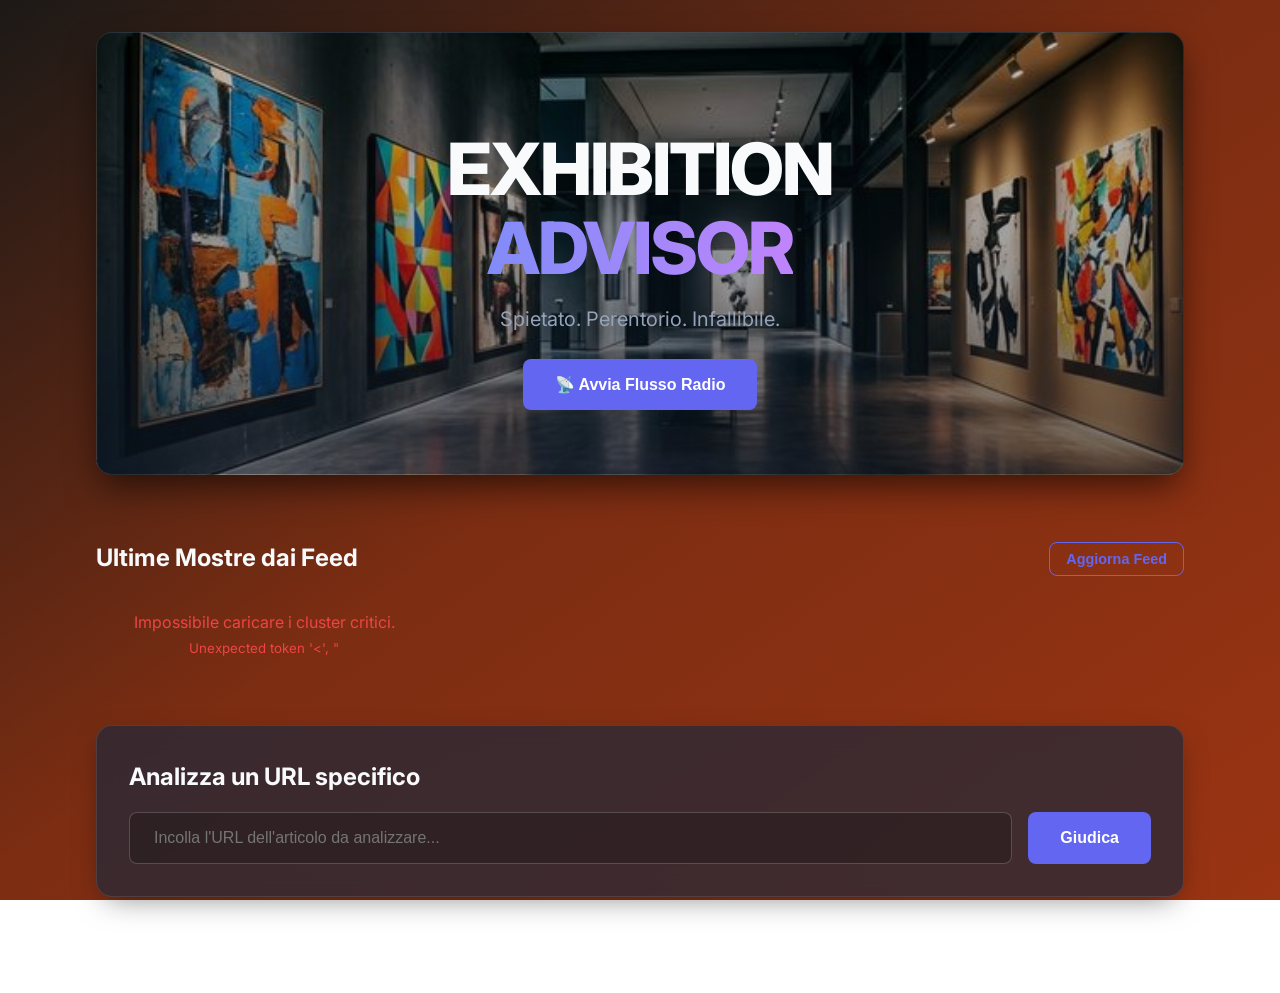
==== static/index.html @ 764f9194 "Fix: remove reference to missing debug-monitor that broke audio playback" ====
<!DOCTYPE html>
<html lang="it">
<head>
    <meta charset="UTF-8">
    <meta name="viewport" content="width=device-width, initial-scale=1.0">
    <title>Exhibition Advisor</title>
    <link href="https://fonts.googleapis.com/css2?family=Inter:wght@300;400;600;800&display=swap" rel="stylesheet">
    <link rel="stylesheet" href="/static/style.css">
</head>
<body>
    <div id="bg-layer" aria-hidden="true"></div>
    <div class="container">
        <header class="hero">
            <h1>EXHIBITION<br><span class="highlight">ADVISOR</span></h1>
            <p>Spietato. Perentorio. Infallibile.</p>
            <button id="autoplay-btn" onclick="toggleAutoplay()" class="btn-primary" style="margin-top: 1.5rem;">📡 Avvia Flusso Radio</button>
        </header>

        <section id="autoplay-display" class="glass-panel hidden" style="text-align: center; margin-bottom: 4rem; padding: 3rem; border: 2px solid var(--accent);">
            <div style="font-size: 0.9rem; color: var(--accent); text-transform: uppercase; letter-spacing: 2px; margin-bottom: 1rem;">📻 In Onda 📻</div>
            <h2 id="autoplay-title" style="font-size: 2rem; margin-bottom: 1.5rem;">Cercando una mostra da stroncare...</h2>
            <p id="autoplay-judgment" class="highlight" style="font-size: 1.5rem; font-weight: bold;"></p>
        </section>

        <section class="latest-exhibitions">
            <div class="section-header">
                <h2>Ultime Mostre dai Feed</h2>
                <button onclick="loadExhibitions()" id="refresh-btn" class="btn-secondary">Aggiorna Feed</button>
            </div>
            <div id="feed-loading" class="hidden loading">Scraping dei feed d'arte...</div>
            <div id="exhibitions-list" class="grid-container" style="margin-bottom: 4rem;">
                <!-- Le mostre verranno caricate qui dinamicamente -->
            </div>
        </section>

        <section class="url-analyzer glass-panel">
            <h2>Analizza un URL specifico</h2>
            <div class="input-group">
                <input type="text" id="article-url" placeholder="Incolla l'URL dell'articolo da analizzare...">
                <button id="analyze-btn" onclick="analyzeUrl()">Giudica</button>
            </div>
            <div id="url-loading" class="hidden loading">Sto valutando la mostra... (preparati al peggio)</div>
            <div id="url-result" class="hidden"></div>
        </section>
    </div>

    <script>
        let exhibitionsData = []; 
        let autoplayTimeout = null;
        let isAutoplaying = false;

        // Prefissi informativi tipo Giornale Radio (Aggiornati per verifica cache)
        const TITLE_PREFIXES = [
            "In primo piano, analisi per l'esposizione: ",
            "Si segnala la mostra in esame: ",
            "Aggiornamento critico dai feed d'arte: ",
            "Riflettori accesi sull'evento: ",
            "Focus speculativo per: ",
            "Notizie sulla mostra in oggetto: "
        ];

        /** Triadi di colori scuri — cambiano a ogni nuovo giudizio */
        const JUDGMENT_PALETTES = [
            ['#0f172a', '#1e1b4b', '#4c1d95'],
            ['#0c1929', '#134e4a', '#0e7490'],
            ['#1a1033', '#5b21b6', '#831843'],
            ['#0f172a', '#14532d', '#166534'],
            ['#1c1917', '#7c2d12', '#9a3412'],
            ['#0f172a', '#1e3a8a', '#075985'],
            ['#18181b', '#713f12', '#854d0e'],
            ['#0f172a', '#4c0519', '#881337'],
            ['#042f2e', '#115e59', '#155e75'],
            ['#1e1b4b', '#6d28d9', '#be185d'],
        ];

        function setJudgmentBackground() {
            const i = Math.floor(Math.random() * JUDGMENT_PALETTES.length);
            const [a, b, c] = JUDGMENT_PALETTES[i];
            const el = document.getElementById('bg-layer');
            if (el) el.style.background = `linear-gradient(145deg, ${a} 0%, ${b} 48%, ${c} 100%)`;
        }

        // --- MOTORE DI SINTESI VOCALE LOCALE (GRATIS & BILANCIATA) ---
        // Assicura che le voci siano caricate (Fix per Firefox)
        let voices = [];
        function loadVoices() {
            voices = window.speechSynthesis.getVoices();
        }
        window.speechSynthesis.onvoiceschanged = loadVoices;
        loadVoices();

        function speakText(text, type, onEnd) {
            if (!isAutoplaying && type !== 'manual') return;

            const utterance = new SpeechSynthesisUtterance(text);
            utterance.lang = 'it-IT';
            utterance.volume = 1.0; 
            
            const voices = window.speechSynthesis.getVoices();
            
            if (type === 'title' || (type === 'manual' && text.length < 100)) {
                utterance.voice = voices.find(v => v.lang === 'it-IT' && (v.name.includes('Luca') || v.name.includes('Lucia'))) || null;
                utterance.pitch = 0.75; 
                utterance.rate = 0.85;  
            } else {
                utterance.voice = voices.find(v => v.lang === 'it-IT' && (v.name.includes('Alice') || v.name.includes('Elsa'))) || null;
                utterance.pitch = 0.8; 
                utterance.rate = 0.88;  
            }
            
            utterance.onend = () => { 
                if (onEnd && (isAutoplaying || type === 'manual')) onEnd(); 
            };
            
            utterance.onerror = (e) => {
                console.error("Errore Sintesi:", e);
                if (onEnd && (isAutoplaying || type === 'manual')) onEnd();
            };

            window.speechSynthesis.speak(utterance);
        }

        let sequenceTimeout = null;

        function playSequence(titleText, synthesisText, city, sourceCount, isManual = false) {
            if (!isAutoplaying && !isManual) return;
            
            setJudgmentBackground();
            const prefix = TITLE_PREFIXES[Math.floor(Math.random() * TITLE_PREFIXES.length)];
            
            // Costruzione titolo con città
            let cleanTitle = titleText.replace(/l'informazione.*singola fonte.*feed/gi, "");
            let articulatedTitle = prefix + cleanTitle.trim() + ". ";
            
            if (city && city !== 'None' && city !== 'undefined' && city !== '') {
                articulatedTitle += "Un evento attualmente in corso a " + city + ". ";
            }
            
            if (sourceCount > 1) {
                articulatedTitle += "La notizia è stata segnalata da ben " + sourceCount + " fonti diverse.";
            }

            // Piccolo ritardo per stabilità
            setTimeout(() => {
                speakText(articulatedTitle, isManual ? 'manual' : 'title', () => {
                    sequenceTimeout = setTimeout(() => {
                        speakText(synthesisText, isManual ? 'manual' : 'analysis', () => {
                            sequenceTimeout = null;
                        });
                    }, 1200);
                });
            }, 100);
        }

        function createClusterCard(cluster) {
            const card = document.createElement('div');
            card.className = 'exhibition-card glass-panel';
            const synthesis = cluster.synthesis || { text: "Analisi in corso...", tone: "sconosciuto" };
            
            let sourceBadges = (cluster.articles || []).map(art => {
                let badgeClass = 'badge-sbirciata';
                if (art.judgment.category === 'schifezza') badgeClass = 'badge-schifezza';
                if (art.judgment.category === 'capolavoro') badgeClass = 'badge-capolavoro';
                return `<span class="source-tag ${badgeClass}">${art.source}</span>`;
            }).join(' ');

            card.innerHTML = `
                <div class="card-header">
                    <div class="sources-list">${sourceBadges}</div>
                    <span class="cluster-count">${cluster.sources_count} fonti incrociate</span>
                </div>
                <h3>${cluster.main_title}</h3>
                <div class="intellectual-critique">
                    <p class="synthesis-text">"${synthesis.text}"</p>
                    <div class="tone-label">Frequenza: ${synthesis.tone}</div>
                </div>
                <div class="original-articles">
                    <ul style="list-style: none; padding: 0;">
                        ${(cluster.articles || []).map(art => `
                            <li style="font-size: 0.85rem; margin-bottom: 0.3rem;">
                                → <a href="${art.link}" target="_blank" style="color: var(--accent);">${art.source}: ${art.summary.substring(0, 40)}...</a>
                            </li>
                        `).join('')}
                    </ul>
                </div>
                <div class="card-actions" style="margin-top: 1.5rem;">
                    <button class="play-btn dialettico" 
                            data-main-title="${cluster.main_title.replace(/"/g, '&quot;')}" 
                            data-city="${cluster.city || ''}"
                            data-sources="${cluster.sources_count}"
                            data-synthesis-text="${encodeURIComponent(synthesis.text)}">
                        <svg viewBox="0 0 24 24" fill="currentColor"><path d="M8 5v14l11-7z"/></svg> 
                        Ascolta Bollettino Critico
                    </button>
                </div>
            `;

            const playBtn = card.querySelector('.play-btn');
            playBtn.addEventListener('click', () => {
                const titleText = playBtn.getAttribute('data-main-title');
                const city = playBtn.getAttribute('data-city');
                const sources = playBtn.getAttribute('data-sources');
                const synthesisText = decodeURIComponent(playBtn.getAttribute('data-synthesis-text'));
                playSequence(titleText, synthesisText, city, sources, true);
            });

            return card;
        }

        async function loadExhibitions() {
            const container = document.getElementById('exhibitions-list');
            const loading = document.getElementById('feed-loading');
            const btn = document.getElementById('refresh-btn');
            
            container.innerHTML = '';
            loading.classList.remove('hidden');
            btn.disabled = true;

            try {
                const res = await fetch('/api/exhibitions');
                const data = await res.json();
                
                exhibitionsData = (data.clusters || []).map(c => {
                    const art = (c.articles && c.articles.length > 0) ? c.articles[0] : {};
                    const synth = c.synthesis || { text: "", tone: "indefinito" };
                    return {
                        ...art,
                        title: c.main_title || art.title || "Mostra senza titolo",
                        city: c.city,
                        sources_count: c.sources_count,
                        synthesis_text: synth.text
                    };
                });
                
                // Resetta la playlist per riflettere i nuovi dati
                playlistIndices = [];
                
                data.clusters.forEach(cluster => {
                    try {
                        container.appendChild(createClusterCard(cluster));
                    } catch (e) { console.error(e); }
                });
                setJudgmentBackground();
            } catch(e) {
                console.error(e);
                container.innerHTML = `<p class="error">Impossibile caricare i cluster critici. <br><small>${e.message}</small></p>`;
            } finally {
                loading.classList.add('hidden');
                btn.disabled = false;
            }
        }

        let playlistIndices = [];

        function toggleAutoplay() {
            const btn = document.getElementById('autoplay-btn');
            if (isAutoplaying) {
                isAutoplaying = false;
                if(autoplayTimeout) clearTimeout(autoplayTimeout);
                if(sequenceTimeout) {
                    clearTimeout(sequenceTimeout);
                    sequenceTimeout = null;
                }
                window.speechSynthesis.cancel();
                btn.innerHTML = "📡 Avvia Flusso Radio";
                btn.classList.remove('active');
                document.getElementById('autoplay-display').classList.add('hidden');
            } else {
                if(exhibitionsData.length === 0) return alert("Attendi il caricamento delle mostre!");
                isAutoplaying = true;
                btn.innerHTML = "⏹ Ferma Flusso";
                btn.classList.add('active');
                document.getElementById('autoplay-display').classList.remove('hidden');
                
                // Inizializza playlist se vuota
                if (playlistIndices.length === 0) {
                    fillPlaylist();
                }
                playNextExhibition();
            }
        }

        function fillPlaylist() {
            playlistIndices = exhibitionsData.map((_, i) => i);
            // Fisher-Yates Shuffle
            for (let i = playlistIndices.length - 1; i > 0; i--) {
                const j = Math.floor(Math.random() * (i + 1));
                [playlistIndices[i], playlistIndices[j]] = [playlistIndices[j], playlistIndices[i]];
            }
        }

        function playNextExhibition() {
            if (!isAutoplaying || exhibitionsData.length === 0) return;
            
            if (playlistIndices.length === 0) {
                fillPlaylist();
            }
            
            const idx = playlistIndices.pop();
            const exh = exhibitionsData[idx];
            
            document.getElementById('autoplay-title').innerText = exh.title;
            document.getElementById('autoplay-judgment').innerText = "...preparazione analisi...";
            
            playSequence(exh.title, exh.synthesis_text, exh.city, exh.sources_count);
            
            const estimatedDuration = (exh.title.length + exh.synthesis_text.length) * 80 + 3000;
            autoplayTimeout = setTimeout(playNextExhibition, estimatedDuration);
        }

        async function analyzeUrl() {
            const urlInput = document.getElementById('article-url').value;
            if (!urlInput) return;
            const loading = document.getElementById('url-loading');
            const resultDiv = document.getElementById('url-result');
            loading.classList.remove('hidden');
            resultDiv.innerHTML = '';

            try {
                const res = await fetch('/api/analyze_url', {
                    method: 'POST',
                    headers: {'Content-Type': 'application/json'},
                    body: JSON.stringify({url: urlInput})
                });
                const data = await res.json();
                if(data.error) {
                    resultDiv.innerHTML = `<p class="error">${data.error}</p>`;
                } else {
                    const mock = {
                        main_title: data.article.title,
                        city: data.article.city,
                        synthesis: data.article.synthesis,
                        articles: [data.article],
                        sources_count: 1
                    };
                    resultDiv.appendChild(createClusterCard(mock));
                }
            } catch (err) {
                resultDiv.innerHTML = `<p class="error">Errore di rete.</p>`;
            } finally {
                loading.classList.add('hidden');
                resultDiv.classList.remove('hidden');
            }
        }

        // Init
        setJudgmentBackground();
        loadExhibitions();
        document.addEventListener('click', () => { window.speechSynthesis.getVoices(); }, { once: true });
    </script>
</body>
</html>
---- static/style.css ----
:root {
    --bg-color: #0f172a;
    --card-bg: rgba(30, 41, 59, 0.7);
    --text-main: #f8fafc;
    --text-muted: #94a3b8;
    --accent: #6366f1;
    --accent-hover: #4f46e5;
    
    --color-schifezza: #ef4444; 
    --color-capolavoro: #10b981;
    --color-sbirciata: #eab308;
    
    --container-width: 1000px;
}

* {
    box-sizing: border-box;
    margin: 0;
    padding: 0;
}

html {
    min-height: 100%;
}

/* Gradiente dinamico: aggiornato da JS su #bg-layer (i browser spesso non animano bene i gradienti sulle sole custom properties) */
#bg-layer {
    position: fixed;
    inset: 0;
    z-index: -1;
    pointer-events: none;
    background: linear-gradient(145deg, #0f172a 0%, #1e1b4b 48%, #312e81 100%);
}

body {
    font-family: 'Inter', sans-serif;
    color: var(--text-main);
    line-height: 1.6;
    min-height: 100vh;
    background: transparent;
    position: relative;
}

.container {
    max-width: var(--container-width);
    margin: 0 auto;
    padding: 2rem;
    transition: max-width 0.3s ease;
}

.hero {
    text-align: center;
    margin-bottom: 4rem;
    padding: 6rem 2rem 4rem 2rem;
    /* Overlay più leggero così il gradiente di pagina resta visibile anche sopra */
    background: linear-gradient(180deg, rgba(0, 0, 0, 0.2) 0%, rgba(15, 23, 42, 0.55) 100%), url('/static/gallery_bg.png');
    background-size: cover;
    background-position: center;
    border-radius: 16px;
    border: 1px solid rgba(255, 255, 255, 0.1);
    box-shadow: 0 15px 35px -5px rgba(0,0,0,0.6);
}

.hero h1 {
    font-weight: 800;
    font-size: clamp(2.5rem, 8vw, 4.5rem);
    line-height: 1.1;
    letter-spacing: -2px;
}

.highlight {
    color: var(--accent);
    background: linear-gradient(to right, #818cf8, #c084fc);
    -webkit-background-clip: text;
    background-clip: text;
    -webkit-text-fill-color: transparent;
}

.hero p {
    font-size: 1.25rem;
    color: var(--text-muted);
    margin-top: 1rem;
}

.glass-panel {
    background: var(--card-bg);
    backdrop-filter: blur(12px);
    -webkit-backdrop-filter: blur(12px);
    border: 1px solid rgba(255, 255, 255, 0.1);
    border-radius: 16px;
    padding: 2rem;
    box-shadow: 0 10px 30px -10px rgba(0,0,0,0.5);
}

.url-analyzer {
    margin-bottom: 4rem;
}

.input-group {
    display: flex;
    gap: 1rem;
    margin-top: 1rem;
}

input[type="text"] {
    flex: 1;
    padding: 1rem 1.5rem;
    border-radius: 8px;
    border: 1px solid rgba(255, 255, 255, 0.2);
    background: rgba(0,0,0,0.2);
    color: white;
    font-size: 1rem;
    transition: all 0.3s ease;
}

input[type="text"]:focus {
    outline: none;
    border-color: var(--accent);
    background: rgba(0,0,0,0.4);
}

button {
    padding: 1rem 2rem;
    border: none;
    border-radius: 8px;
    background: var(--accent);
    color: white;
    font-weight: 600;
    font-size: 1rem;
    cursor: pointer;
    transition: all 0.2s ease;
}

button:hover:not(:disabled) {
    background: var(--accent-hover);
    transform: translateY(-2px);
}

button:disabled {
    opacity: 0.5;
    cursor: not-allowed;
}

.btn-secondary {
    background: transparent;
    border: 1px solid var(--accent);
    color: var(--accent);
    padding: 0.5rem 1rem;
    font-size: 0.9rem;
}

.btn-secondary:hover:not(:disabled) {
    background: rgba(99, 102, 241, 0.1);
}

.section-header {
    display: flex;
    justify-content: space-between;
    align-items: center;
    margin-bottom: 2rem;
}

.grid-container {
    display: grid;
    grid-template-columns: repeat(auto-fill, minmax(320px, 1fr));
    gap: 2.5rem;
}

.exhibition-card {
    display: flex;
    flex-direction: column;
    padding: 1.5rem;
    transition: transform 0.3s ease;
}

.exhibition-card:hover {
    transform: translateY(-5px);
}

.card-header {
    display: flex;
    justify-content: space-between;
    margin-bottom: 1rem;
    font-size: 0.85rem;
    text-transform: uppercase;
    font-weight: 600;
}

.source {
    color: var(--accent);
}

.badge {
    padding: 0.25rem 0.75rem;
    border-radius: 999px;
}

.badge-schifezza { background: rgba(239, 68, 68, 0.2); color: #fca5a5; border: 1px solid rgba(239,68,68,0.5); }
.badge-capolavoro { background: rgba(16, 185, 129, 0.2); color: #6ee7b7; border: 1px solid rgba(16,185,129,0.5); }
.badge-sbirciata { background: rgba(234, 179, 8, 0.2); color: #fde047; border: 1px solid rgba(234,179,8,0.5); }

.source-tag {
    padding: 0.15rem 0.5rem;
    border-radius: 4px;
    font-size: 0.7rem;
    margin-right: 0.3rem;
}

.sources-list {
    display: flex;
    flex-wrap: wrap;
    gap: 0.4rem;
}

.cluster-count {
    font-size: 0.75rem;
    color: var(--text-muted);
    font-style: italic;
}

.intellectual-critique {
    background: rgba(255, 255, 255, 0.05);
    border-left: 3px solid var(--accent);
    padding: 1rem;
    margin: 1rem 0;
    border-radius: 0 8px 8px 0;
}

.synthesis-text {
    font-style: italic;
    font-size: 1.05rem;
    color: var(--text-main);
    line-height: 1.4;
}

.tone-label {
    font-size: 0.7rem;
    text-transform: uppercase;
    color: var(--accent);
    margin-top: 0.5rem;
    letter-spacing: 1px;
}

.play-btn.dialettico {
    background: linear-gradient(135deg, #4f46e5 0%, #7c3aed 100%);
    box-shadow: 0 4px 15px rgba(124, 58, 237, 0.3);
}

.play-btn.dialettico:hover {
    transform: scale(1.02);
    box-shadow: 0 6px 20px rgba(124, 58, 237, 0.5);
}

.exhibition-card h3 {
    font-size: 1.25rem;
    margin-bottom: 1rem;
}

.exhibition-card h3 a {
    color: white;
    text-decoration: none;
}

.exhibition-card h3 a:hover {
    text-decoration: underline;
}

.summary {
    color: var(--text-muted);
    font-size: 0.95rem;
    flex-grow: 1;
    margin-bottom: 1.5rem;
}

.play-btn {
    width: 100%;
    display: flex;
    align-items: center;
    justify-content: center;
    gap: 0.5rem;
}

.play-btn svg {
    width: 20px;
    height: 20px;
}

.play-btn.schifezza { background: var(--color-schifezza); }
.play-btn.schifezza:hover { background: #dc2626; box-shadow: 0 0 15px rgba(239,68,68,0.4); }

.play-btn.capolavoro { background: var(--color-capolavoro); }
.play-btn.capolavoro:hover { background: #059669; box-shadow: 0 0 15px rgba(16,185,129,0.4); }

.play-btn.sbirciata { background: var(--color-sbirciata); color: #000; }
.play-btn.sbirciata:hover { background: #ca8a04; box-shadow: 0 0 15px rgba(234,179,8,0.4); }

.loading {
    text-align: center;
    color: var(--text-muted);
    margin: 2rem 0;
    font-style: italic;
    animation: pulse 1.5s infinite;
}

.error {
    color: var(--color-schifezza);
    text-align: center;
}

.hidden {
    display: none;
}

@keyframes pulse {
    0% { opacity: 0.5; }
    50% { opacity: 1; }
    100% { opacity: 0.5; }
}

@media (max-width: 768px) {
    .container { padding: 1.5rem 1rem; }
    .hero { padding: 4rem 1.5rem; }
    .input-group { flex-direction: column; }
    .section-header { flex-direction: column; align-items: flex-start; gap: 1rem; }
}

@media (min-width: 1200px) {
    :root { --container-width: 90%; }
    .grid-container { grid-template-columns: repeat(auto-fill, minmax(320px, 1fr)); }
}

@media (min-width: 1600px) {
    :root { --container-width: 95%; }
    .grid-container { grid-template-columns: repeat(auto-fill, minmax(380px, 1fr)); }
    body { font-size: 1.1rem; }
}

@media (min-width: 2500px) {
    .grid-container { grid-template-columns: repeat(auto-fill, minmax(450px, 1fr)); }
}
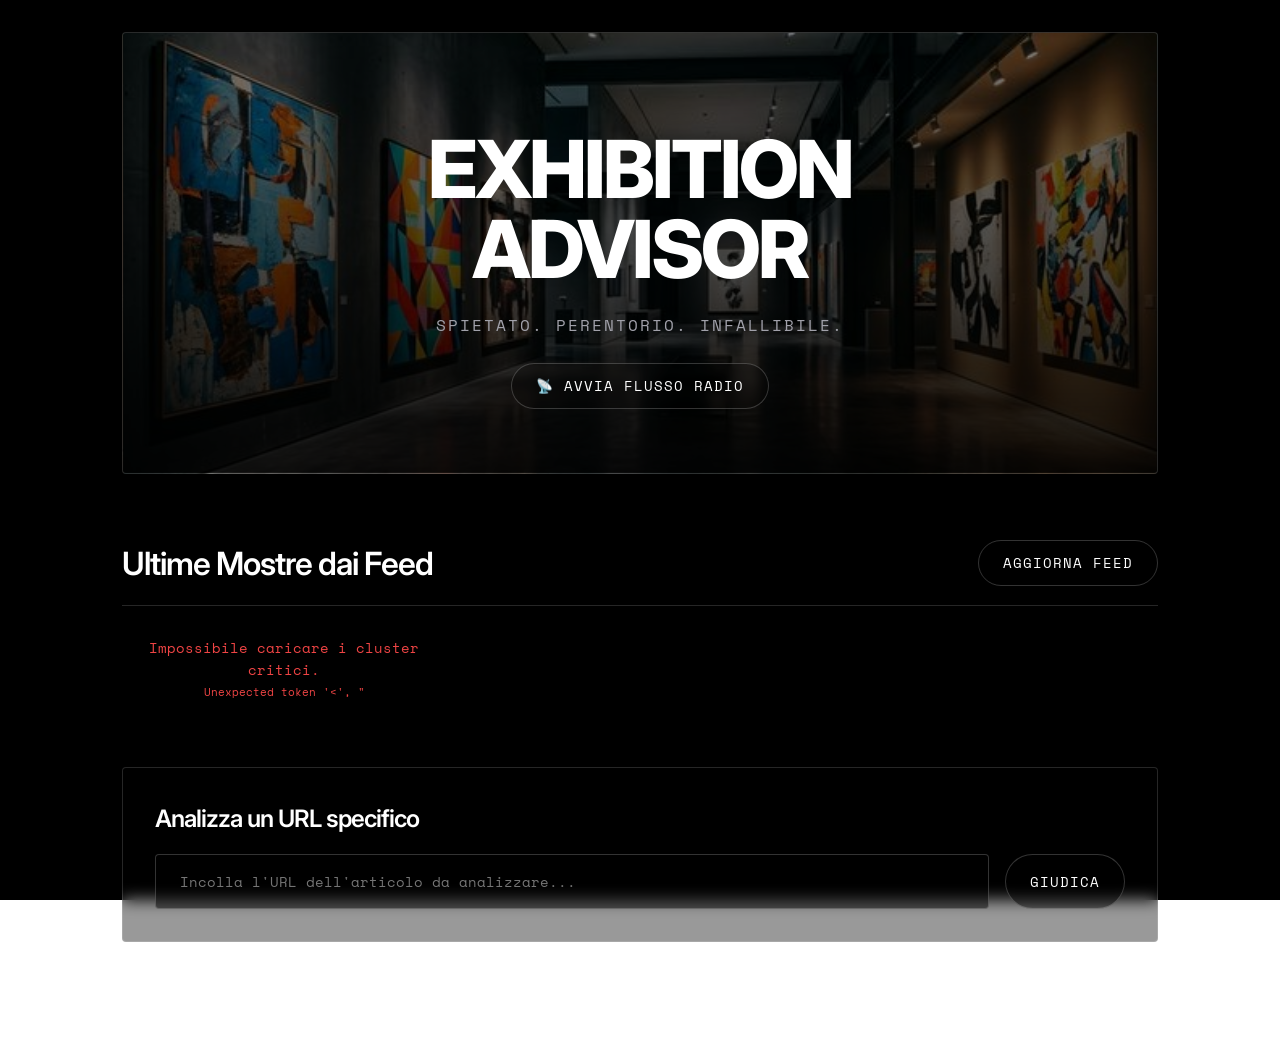
==== commit 45adedf7: "Redesign: 180 Studios Brutalist Aesthetic" ====
--- a/static/index.html
+++ b/static/index.html
@@ -4,7 +4,7 @@
     <meta charset="UTF-8">
     <meta name="viewport" content="width=device-width, initial-scale=1.0">
     <title>Exhibition Advisor</title>
-    <link href="https://fonts.googleapis.com/css2?family=Inter:wght@300;400;600;800&display=swap" rel="stylesheet">
+    <link href="https://fonts.googleapis.com/css2?family=Inter:wght@300;400;600;800&family=Space+Mono:ital,wght@0,400;0,700;1,400&display=swap" rel="stylesheet">
     <link rel="stylesheet" href="/static/style.css">
 </head>
 <body>
@@ -59,25 +59,9 @@
             "Notizie sulla mostra in oggetto: "
         ];
 
-        /** Triadi di colori scuri — cambiano a ogni nuovo giudizio */
-        const JUDGMENT_PALETTES = [
-            ['#0f172a', '#1e1b4b', '#4c1d95'],
-            ['#0c1929', '#134e4a', '#0e7490'],
-            ['#1a1033', '#5b21b6', '#831843'],
-            ['#0f172a', '#14532d', '#166534'],
-            ['#1c1917', '#7c2d12', '#9a3412'],
-            ['#0f172a', '#1e3a8a', '#075985'],
-            ['#18181b', '#713f12', '#854d0e'],
-            ['#0f172a', '#4c0519', '#881337'],
-            ['#042f2e', '#115e59', '#155e75'],
-            ['#1e1b4b', '#6d28d9', '#be185d'],
-        ];
-
+        // Il background è ora rigorosamente nero via CSS.
         function setJudgmentBackground() {
-            const i = Math.floor(Math.random() * JUDGMENT_PALETTES.length);
-            const [a, b, c] = JUDGMENT_PALETTES[i];
-            const el = document.getElementById('bg-layer');
-            if (el) el.style.background = `linear-gradient(145deg, ${a} 0%, ${b} 48%, ${c} 100%)`;
+            // Niente più gradienti psichedelici: brutalismo allo stato puro.
         }
 
         // --- MOTORE DI SINTESI VOCALE LOCALE (GRATIS & BILANCIATA) ---
--- a/static/style.css
+++ b/static/style.css
@@ -1,10 +1,10 @@
 :root {
-    --bg-color: #0f172a;
-    --card-bg: rgba(30, 41, 59, 0.7);
-    --text-main: #f8fafc;
-    --text-muted: #94a3b8;
-    --accent: #6366f1;
-    --accent-hover: #4f46e5;
+    --bg-color: #000000;
+    --card-bg: rgba(0, 0, 0, 0.4);
+    --text-main: #ffffff;
+    --text-muted: #a1a1aa;
+    --accent: #ffffff;
+    --accent-hover: rgba(255, 255, 255, 0.1);
     
     --color-schifezza: #ef4444; 
     --color-capolavoro: #10b981;
@@ -23,13 +23,12 @@
     min-height: 100%;
 }
 
-/* Gradiente dinamico: aggiornato da JS su #bg-layer (i browser spesso non animano bene i gradienti sulle sole custom properties) */
 #bg-layer {
     position: fixed;
     inset: 0;
     z-index: -1;
     pointer-events: none;
-    background: linear-gradient(145deg, #0f172a 0%, #1e1b4b 48%, #312e81 100%);
+    background: var(--bg-color);
 }
 
 body {
@@ -39,6 +38,7 @@
     min-height: 100vh;
     background: transparent;
     position: relative;
+    -webkit-font-smoothing: antialiased;
 }
 
 .container {
@@ -52,48 +52,51 @@
     text-align: center;
     margin-bottom: 4rem;
     padding: 6rem 2rem 4rem 2rem;
-    /* Overlay più leggero così il gradiente di pagina resta visibile anche sopra */
-    background: linear-gradient(180deg, rgba(0, 0, 0, 0.2) 0%, rgba(15, 23, 42, 0.55) 100%), url('/static/gallery_bg.png');
+    background: linear-gradient(180deg, rgba(0, 0, 0, 0.5) 0%, rgba(0, 0, 0, 0.9) 100%), url('/static/gallery_bg.png');
     background-size: cover;
     background-position: center;
-    border-radius: 16px;
-    border: 1px solid rgba(255, 255, 255, 0.1);
-    box-shadow: 0 15px 35px -5px rgba(0,0,0,0.6);
+    border-radius: 4px;
+    border: 1px solid rgba(255, 255, 255, 0.15);
 }
 
 .hero h1 {
     font-weight: 800;
-    font-size: clamp(2.5rem, 8vw, 4.5rem);
-    line-height: 1.1;
-    letter-spacing: -2px;
+    font-size: clamp(2.5rem, 8vw, 5rem);
+    line-height: 1;
+    letter-spacing: -3px;
+    text-transform: uppercase;
 }
 
 .highlight {
-    color: var(--accent);
-    background: linear-gradient(to right, #818cf8, #c084fc);
-    -webkit-background-clip: text;
-    background-clip: text;
-    -webkit-text-fill-color: transparent;
+    color: var(--text-main);
 }
 
 .hero p {
-    font-size: 1.25rem;
+    font-family: 'Space Mono', monospace;
+    font-size: 1rem;
     color: var(--text-muted);
-    margin-top: 1rem;
+    margin-top: 1.5rem;
+    text-transform: uppercase;
+    letter-spacing: 2px;
 }
 
 .glass-panel {
     background: var(--card-bg);
-    backdrop-filter: blur(12px);
-    -webkit-backdrop-filter: blur(12px);
-    border: 1px solid rgba(255, 255, 255, 0.1);
-    border-radius: 16px;
+    backdrop-filter: blur(8px);
+    -webkit-backdrop-filter: blur(8px);
+    border: 1px solid rgba(255, 255, 255, 0.15);
+    border-radius: 4px;
     padding: 2rem;
-    box-shadow: 0 10px 30px -10px rgba(0,0,0,0.5);
 }
 
 .url-analyzer {
     margin-bottom: 4rem;
+}
+
+.url-analyzer h2 {
+    font-size: 1.5rem;
+    font-weight: 600;
+    letter-spacing: -1px;
 }
 
 .input-group {
@@ -105,52 +108,49 @@
 input[type="text"] {
     flex: 1;
     padding: 1rem 1.5rem;
-    border-radius: 8px;
+    border-radius: 4px;
     border: 1px solid rgba(255, 255, 255, 0.2);
-    background: rgba(0,0,0,0.2);
+    background: rgba(0,0,0,0.5);
     color: white;
-    font-size: 1rem;
+    font-family: 'Space Mono', monospace;
+    font-size: 0.9rem;
     transition: all 0.3s ease;
 }
 
 input[type="text"]:focus {
     outline: none;
-    border-color: var(--accent);
-    background: rgba(0,0,0,0.4);
+    border-color: rgba(255, 255, 255, 0.8);
+    background: rgba(0,0,0,0.8);
 }
 
 button {
-    padding: 1rem 2rem;
-    border: none;
-    border-radius: 8px;
-    background: var(--accent);
+    padding: 0.75rem 1.5rem;
+    border: 1px solid rgba(255, 255, 255, 0.2);
+    border-radius: 999px; /* Pill shape like 180studios */
+    background: rgba(0, 0, 0, 0.2);
+    backdrop-filter: blur(4px);
     color: white;
-    font-weight: 600;
-    font-size: 1rem;
+    font-family: 'Space Mono', monospace;
+    font-weight: 400;
+    font-size: 0.85rem;
+    text-transform: uppercase;
+    letter-spacing: 1px;
     cursor: pointer;
-    transition: all 0.2s ease;
+    transition: all 0.3s ease;
 }
 
 button:hover:not(:disabled) {
     background: var(--accent-hover);
-    transform: translateY(-2px);
+    border-color: rgba(255, 255, 255, 0.4);
 }
 
 button:disabled {
-    opacity: 0.5;
+    opacity: 0.3;
     cursor: not-allowed;
 }
 
 .btn-secondary {
     background: transparent;
-    border: 1px solid var(--accent);
-    color: var(--accent);
-    padding: 0.5rem 1rem;
-    font-size: 0.9rem;
-}
-
-.btn-secondary:hover:not(:disabled) {
-    background: rgba(99, 102, 241, 0.1);
 }
 
 .section-header {
@@ -158,52 +158,59 @@
     justify-content: space-between;
     align-items: center;
     margin-bottom: 2rem;
+    border-bottom: 1px solid rgba(255, 255, 255, 0.15);
+    padding-bottom: 1rem;
+}
+
+.section-header h2 {
+    font-size: 2rem;
+    font-weight: 600;
+    letter-spacing: -1px;
 }
 
 .grid-container {
     display: grid;
     grid-template-columns: repeat(auto-fill, minmax(320px, 1fr));
-    gap: 2.5rem;
+    gap: 2rem;
 }
 
 .exhibition-card {
     display: flex;
     flex-direction: column;
     padding: 1.5rem;
-    transition: transform 0.3s ease;
+    transition: border-color 0.3s ease;
 }
 
 .exhibition-card:hover {
-    transform: translateY(-5px);
+    border-color: rgba(255, 255, 255, 0.4);
 }
 
 .card-header {
     display: flex;
     justify-content: space-between;
+    align-items: center;
     margin-bottom: 1rem;
-    font-size: 0.85rem;
-    text-transform: uppercase;
-    font-weight: 600;
-}
-
-.source {
-    color: var(--accent);
+    font-family: 'Space Mono', monospace;
+    font-size: 0.75rem;
+    text-transform: uppercase;
 }
 
 .badge {
-    padding: 0.25rem 0.75rem;
-    border-radius: 999px;
-}
-
-.badge-schifezza { background: rgba(239, 68, 68, 0.2); color: #fca5a5; border: 1px solid rgba(239,68,68,0.5); }
-.badge-capolavoro { background: rgba(16, 185, 129, 0.2); color: #6ee7b7; border: 1px solid rgba(16,185,129,0.5); }
-.badge-sbirciata { background: rgba(234, 179, 8, 0.2); color: #fde047; border: 1px solid rgba(234,179,8,0.5); }
+    padding: 0.25rem 0.5rem;
+    border-radius: 2px;
+}
+
+/* Colori più crudi e desaturati per contrastare il nero */
+.badge-schifezza { color: #ef4444; border: 1px solid rgba(239,68,68,0.3); }
+.badge-capolavoro { color: #10b981; border: 1px solid rgba(16,185,129,0.3); }
+.badge-sbirciata { color: #eab308; border: 1px solid rgba(234,179,8,0.3); }
 
 .source-tag {
-    padding: 0.15rem 0.5rem;
-    border-radius: 4px;
-    font-size: 0.7rem;
+    padding: 0.15rem 0.4rem;
+    font-family: 'Space Mono', monospace;
+    font-size: 0.65rem;
     margin-right: 0.3rem;
+    letter-spacing: 0.5px;
 }
 
 .sources-list {
@@ -213,47 +220,49 @@
 }
 
 .cluster-count {
-    font-size: 0.75rem;
     color: var(--text-muted);
-    font-style: italic;
 }
 
 .intellectual-critique {
-    background: rgba(255, 255, 255, 0.05);
-    border-left: 3px solid var(--accent);
-    padding: 1rem;
-    margin: 1rem 0;
-    border-radius: 0 8px 8px 0;
+    background: transparent;
+    border-left: 2px solid rgba(255, 255, 255, 0.3);
+    padding: 1rem 0 1rem 1rem;
+    margin: 1.5rem 0;
 }
 
 .synthesis-text {
-    font-style: italic;
-    font-size: 1.05rem;
+    font-style: normal;
+    font-size: 1.1rem;
     color: var(--text-main);
-    line-height: 1.4;
+    line-height: 1.5;
 }
 
 .tone-label {
-    font-size: 0.7rem;
-    text-transform: uppercase;
-    color: var(--accent);
-    margin-top: 0.5rem;
+    font-family: 'Space Mono', monospace;
+    font-size: 0.65rem;
+    text-transform: uppercase;
+    color: var(--text-muted);
+    margin-top: 0.75rem;
     letter-spacing: 1px;
 }
 
 .play-btn.dialettico {
-    background: linear-gradient(135deg, #4f46e5 0%, #7c3aed 100%);
-    box-shadow: 0 4px 15px rgba(124, 58, 237, 0.3);
+    background: transparent;
+    border: 1px solid rgba(255, 255, 255, 0.3);
 }
 
 .play-btn.dialettico:hover {
-    transform: scale(1.02);
-    box-shadow: 0 6px 20px rgba(124, 58, 237, 0.5);
+    background: rgba(255, 255, 255, 0.1);
+    transform: none;
+    box-shadow: none;
 }
 
 .exhibition-card h3 {
-    font-size: 1.25rem;
+    font-size: 1.4rem;
+    font-weight: 600;
+    letter-spacing: -0.5px;
     margin-bottom: 1rem;
+    line-height: 1.2;
 }
 
 .exhibition-card h3 a {
@@ -262,14 +271,21 @@
 }
 
 .exhibition-card h3 a:hover {
-    text-decoration: underline;
-}
-
-.summary {
-    color: var(--text-muted);
-    font-size: 0.95rem;
-    flex-grow: 1;
-    margin-bottom: 1.5rem;
+    color: rgba(255, 255, 255, 0.7);
+}
+
+.original-articles {
+    font-family: 'Space Mono', monospace;
+}
+
+.original-articles a {
+    color: var(--text-muted) !important;
+    text-decoration: none;
+    transition: color 0.2s;
+}
+
+.original-articles a:hover {
+    color: var(--text-main) !important;
 }
 
 .play-btn {
@@ -281,30 +297,26 @@
 }
 
 .play-btn svg {
-    width: 20px;
-    height: 20px;
-}
-
-.play-btn.schifezza { background: var(--color-schifezza); }
-.play-btn.schifezza:hover { background: #dc2626; box-shadow: 0 0 15px rgba(239,68,68,0.4); }
-
-.play-btn.capolavoro { background: var(--color-capolavoro); }
-.play-btn.capolavoro:hover { background: #059669; box-shadow: 0 0 15px rgba(16,185,129,0.4); }
-
-.play-btn.sbirciata { background: var(--color-sbirciata); color: #000; }
-.play-btn.sbirciata:hover { background: #ca8a04; box-shadow: 0 0 15px rgba(234,179,8,0.4); }
+    width: 16px;
+    height: 16px;
+}
 
 .loading {
     text-align: center;
     color: var(--text-muted);
-    margin: 2rem 0;
-    font-style: italic;
-    animation: pulse 1.5s infinite;
+    margin: 3rem 0;
+    font-family: 'Space Mono', monospace;
+    font-size: 0.85rem;
+    text-transform: uppercase;
+    letter-spacing: 2px;
+    animation: pulse 2s infinite;
 }
 
 .error {
     color: var(--color-schifezza);
     text-align: center;
+    font-family: 'Space Mono', monospace;
+    font-size: 0.85rem;
 }
 
 .hidden {
@@ -312,29 +324,24 @@
 }
 
 @keyframes pulse {
-    0% { opacity: 0.5; }
+    0% { opacity: 0.3; }
     50% { opacity: 1; }
-    100% { opacity: 0.5; }
+    100% { opacity: 0.3; }
 }
 
 @media (max-width: 768px) {
     .container { padding: 1.5rem 1rem; }
     .hero { padding: 4rem 1.5rem; }
+    .hero h1 { font-size: 3rem; }
     .input-group { flex-direction: column; }
     .section-header { flex-direction: column; align-items: flex-start; gap: 1rem; }
 }
 
 @media (min-width: 1200px) {
-    :root { --container-width: 90%; }
-    .grid-container { grid-template-columns: repeat(auto-fill, minmax(320px, 1fr)); }
+    :root { --container-width: 1100px; }
 }
 
 @media (min-width: 1600px) {
-    :root { --container-width: 95%; }
-    .grid-container { grid-template-columns: repeat(auto-fill, minmax(380px, 1fr)); }
-    body { font-size: 1.1rem; }
-}
-
-@media (min-width: 2500px) {
-    .grid-container { grid-template-columns: repeat(auto-fill, minmax(450px, 1fr)); }
-}
+    :root { --container-width: 1400px; }
+    .grid-container { grid-template-columns: repeat(auto-fill, minmax(350px, 1fr)); }
+}
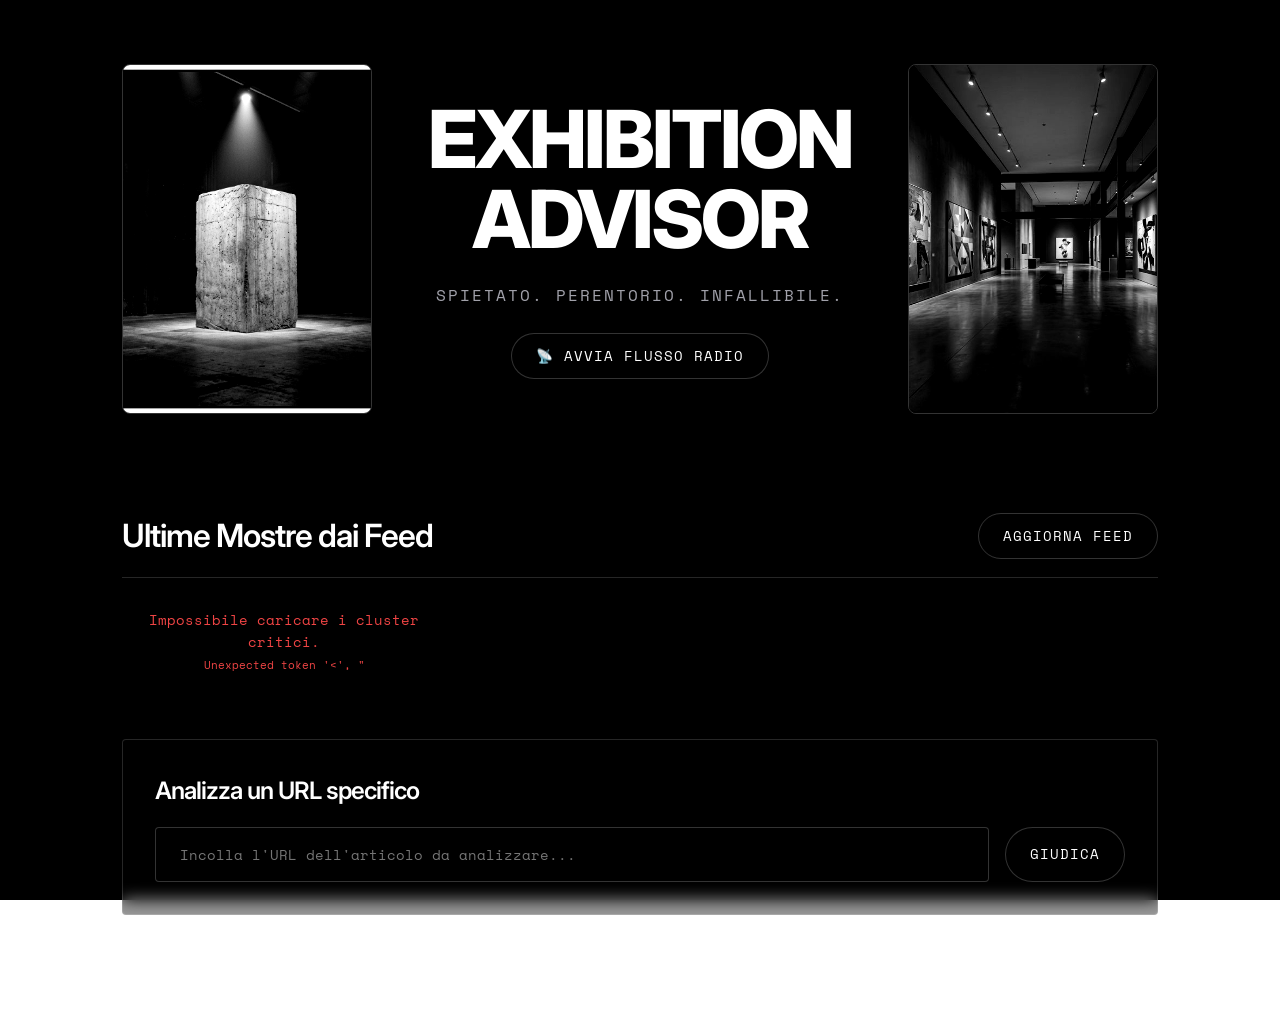
==== commit 9a9cff7a: "UI: Aggiornato hero layout con doppie immagini brutaliste a contrasto" ====
--- a/static/index.html
+++ b/static/index.html
@@ -11,9 +11,17 @@
     <div id="bg-layer" aria-hidden="true"></div>
     <div class="container">
         <header class="hero">
-            <h1>EXHIBITION<br><span class="highlight">ADVISOR</span></h1>
-            <p>Spietato. Perentorio. Infallibile.</p>
-            <button id="autoplay-btn" onclick="toggleAutoplay()" class="btn-primary" style="margin-top: 1.5rem;">📡 Avvia Flusso Radio</button>
+            <div class="hero-img-box">
+                <img src="/static/hero_left.png" alt="Installation view">
+            </div>
+            <div class="hero-content">
+                <h1>EXHIBITION<br><span class="highlight">ADVISOR</span></h1>
+                <p>Spietato. Perentorio. Infallibile.</p>
+                <button id="autoplay-btn" onclick="toggleAutoplay()" class="btn-primary" style="margin-top: 1.5rem;">📡 Avvia Flusso Radio</button>
+            </div>
+            <div class="hero-img-box">
+                <img src="/static/gallery_bg.png" alt="Gallery space">
+            </div>
         </header>
 
         <section id="autoplay-display" class="glass-panel hidden" style="text-align: center; margin-bottom: 4rem; padding: 3rem; border: 2px solid var(--accent);">
--- a/static/style.css
+++ b/static/style.css
@@ -49,14 +49,40 @@
 }
 
 .hero {
+    display: flex;
+    justify-content: space-between;
+    align-items: center;
+    gap: 2rem;
+    margin-bottom: 4rem;
+    padding: 2rem 0;
+    background: transparent;
+    border: none;
+}
+
+.hero-img-box {
+    flex: 0 0 250px;
+    height: 350px;
+    border-radius: 8px;
+    overflow: hidden;
+    border: 1px solid rgba(255, 255, 255, 0.2);
+    box-shadow: 0 0 20px rgba(0,0,0,0.8);
+}
+
+.hero-img-box img {
+    width: 100%;
+    height: 100%;
+    object-fit: cover;
+    filter: grayscale(100%) contrast(1.2);
+    transition: transform 0.5s ease;
+}
+
+.hero-img-box:hover img {
+    transform: scale(1.05);
+}
+
+.hero-content {
+    flex: 1;
     text-align: center;
-    margin-bottom: 4rem;
-    padding: 6rem 2rem 4rem 2rem;
-    background: linear-gradient(180deg, rgba(0, 0, 0, 0.5) 0%, rgba(0, 0, 0, 0.9) 100%), url('/static/gallery_bg.png');
-    background-size: cover;
-    background-position: center;
-    border-radius: 4px;
-    border: 1px solid rgba(255, 255, 255, 0.15);
 }
 
 .hero h1 {
@@ -331,7 +357,8 @@
 
 @media (max-width: 768px) {
     .container { padding: 1.5rem 1rem; }
-    .hero { padding: 4rem 1.5rem; }
+    .hero { flex-direction: column; padding: 2rem 0; }
+    .hero-img-box { flex: 0 0 200px; width: 100%; }
     .hero h1 { font-size: 3rem; }
     .input-group { flex-direction: column; }
     .section-header { flex-direction: column; align-items: flex-start; gap: 1rem; }
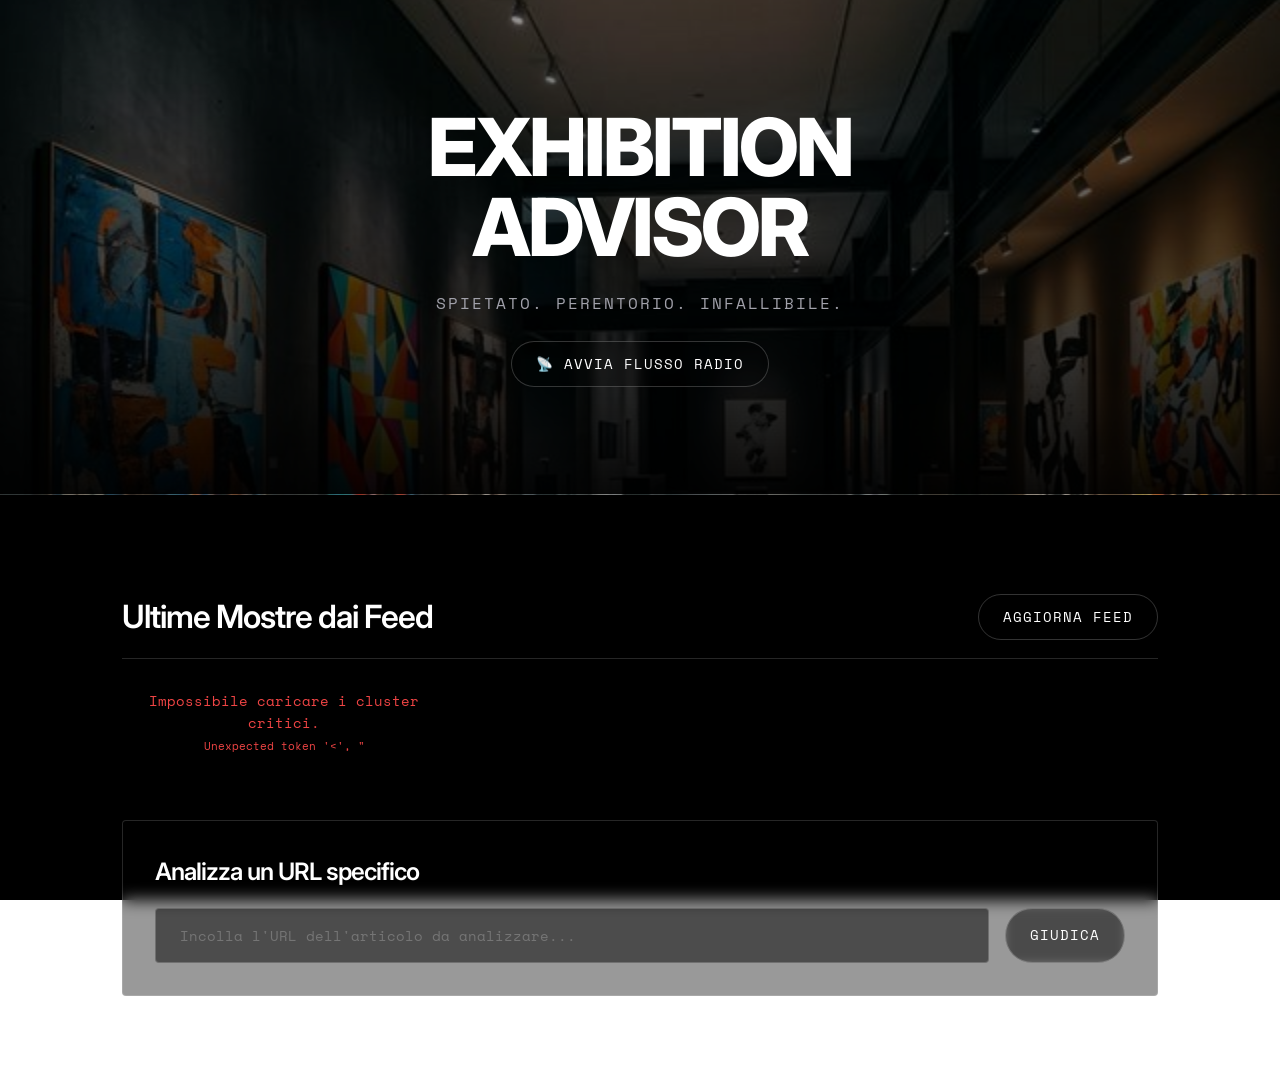
==== commit 027077e1: "UI: Ristrutturazione Hero in layout Full Bleed a tutta larghezza con immagine unica" ====
--- a/static/index.html
+++ b/static/index.html
@@ -9,21 +9,16 @@
 </head>
 <body>
     <div id="bg-layer" aria-hidden="true"></div>
+    
+    <header class="hero full-bleed">
+        <div class="hero-content">
+            <h1>EXHIBITION<br><span class="highlight">ADVISOR</span></h1>
+            <p>Spietato. Perentorio. Infallibile.</p>
+            <button id="autoplay-btn" onclick="toggleAutoplay()" class="btn-primary" style="margin-top: 1.5rem;">📡 Avvia Flusso Radio</button>
+        </div>
+    </header>
+
     <div class="container">
-        <header class="hero">
-            <div class="hero-img-box">
-                <img src="/static/hero_left.png" alt="Installation view">
-            </div>
-            <div class="hero-content">
-                <h1>EXHIBITION<br><span class="highlight">ADVISOR</span></h1>
-                <p>Spietato. Perentorio. Infallibile.</p>
-                <button id="autoplay-btn" onclick="toggleAutoplay()" class="btn-primary" style="margin-top: 1.5rem;">📡 Avvia Flusso Radio</button>
-            </div>
-            <div class="hero-img-box">
-                <img src="/static/gallery_bg.png" alt="Gallery space">
-            </div>
-        </header>
-
         <section id="autoplay-display" class="glass-panel hidden" style="text-align: center; margin-bottom: 4rem; padding: 3rem; border: 2px solid var(--accent);">
             <div style="font-size: 0.9rem; color: var(--accent); text-transform: uppercase; letter-spacing: 2px; margin-bottom: 1rem;">📻 In Onda 📻</div>
             <h2 id="autoplay-title" style="font-size: 2rem; margin-bottom: 1.5rem;">Cercando una mostra da stroncare...</h2>
--- a/static/style.css
+++ b/static/style.css
@@ -48,41 +48,25 @@
     transition: max-width 0.3s ease;
 }
 
-.hero {
-    display: flex;
-    justify-content: space-between;
+.hero.full-bleed {
+    width: 100%;
+    min-height: 55vh;
+    display: flex;
+    justify-content: center;
     align-items: center;
-    gap: 2rem;
+    text-align: center;
     margin-bottom: 4rem;
-    padding: 2rem 0;
-    background: transparent;
-    border: none;
-}
-
-.hero-img-box {
-    flex: 0 0 250px;
-    height: 350px;
-    border-radius: 8px;
-    overflow: hidden;
-    border: 1px solid rgba(255, 255, 255, 0.2);
-    box-shadow: 0 0 20px rgba(0,0,0,0.8);
-}
-
-.hero-img-box img {
-    width: 100%;
-    height: 100%;
-    object-fit: cover;
-    filter: grayscale(100%) contrast(1.2);
-    transition: transform 0.5s ease;
-}
-
-.hero-img-box:hover img {
-    transform: scale(1.05);
+    padding: 2rem;
+    
+    background: linear-gradient(180deg, rgba(0, 0, 0, 0.4) 0%, rgba(0, 0, 0, 0.95) 100%), url('/static/gallery_bg.png');
+    background-size: cover;
+    background-position: center 30%;
+    border-bottom: 1px solid rgba(255, 255, 255, 0.15);
 }
 
 .hero-content {
-    flex: 1;
-    text-align: center;
+    max-width: var(--container-width);
+    z-index: 2;
 }
 
 .hero h1 {
@@ -357,9 +341,8 @@
 
 @media (max-width: 768px) {
     .container { padding: 1.5rem 1rem; }
-    .hero { flex-direction: column; padding: 2rem 0; }
-    .hero-img-box { flex: 0 0 200px; width: 100%; }
-    .hero h1 { font-size: 3rem; }
+    .hero.full-bleed { min-height: 40vh; padding: 4rem 1rem; }
+    .hero-content h1 { font-size: 3rem; }
     .input-group { flex-direction: column; }
     .section-header { flex-direction: column; align-items: flex-start; gap: 1rem; }
 }
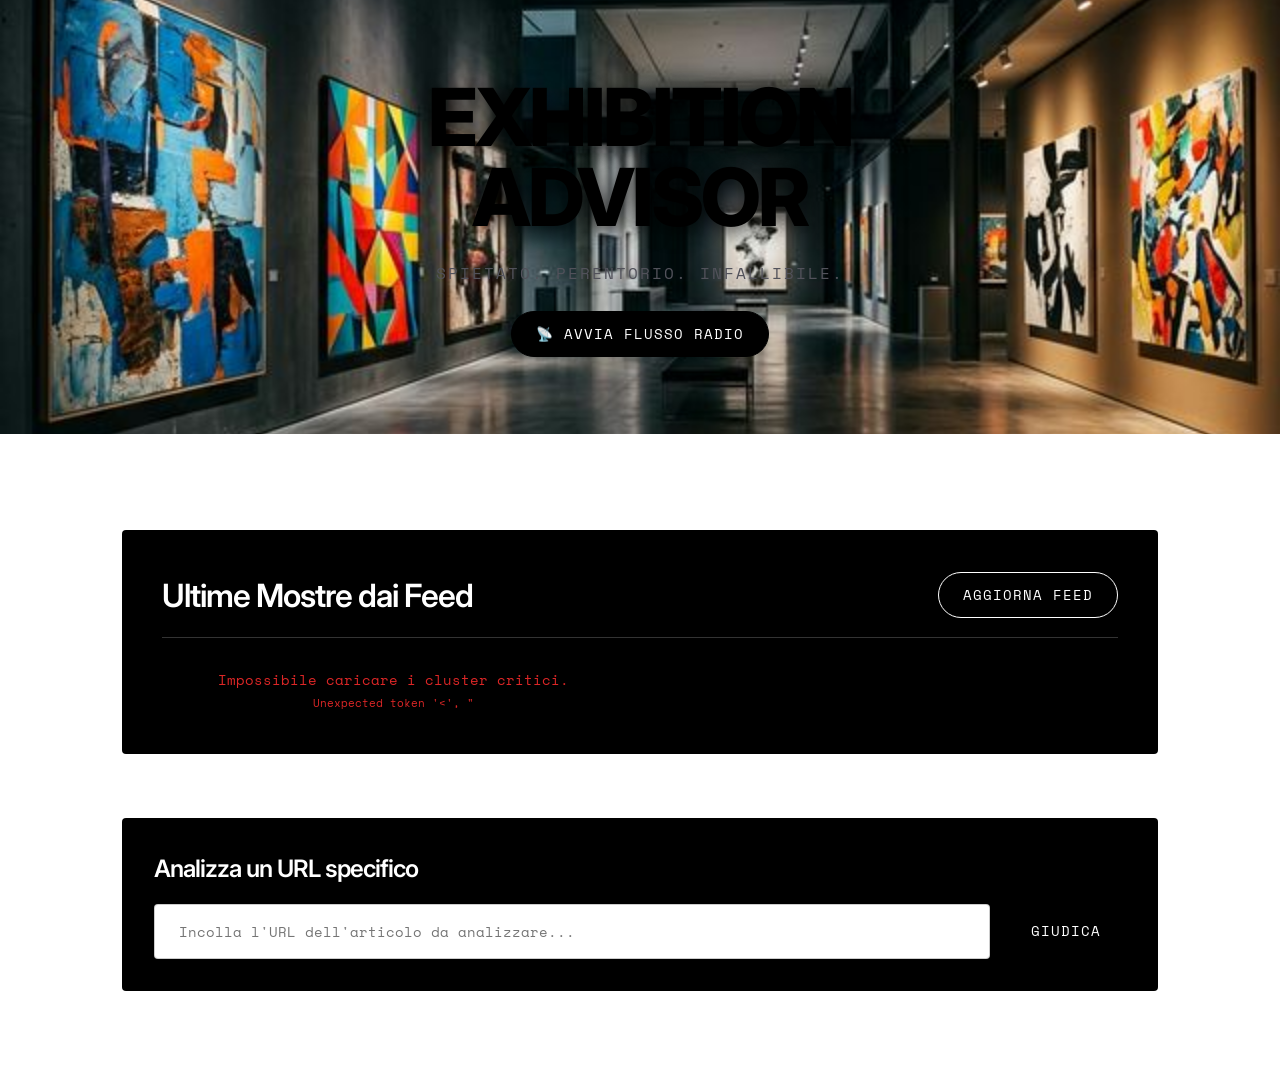
==== commit 31be814a: "UI: Aggiunto blocco nero attorno alla griglia delle mostre per contrasto con sfondo bianco" ====
--- a/static/index.html
+++ b/static/index.html
@@ -26,13 +26,15 @@
         </section>
 
         <section class="latest-exhibitions">
-            <div class="section-header">
-                <h2>Ultime Mostre dai Feed</h2>
-                <button onclick="loadExhibitions()" id="refresh-btn" class="btn-secondary">Aggiorna Feed</button>
-            </div>
-            <div id="feed-loading" class="hidden loading">Scraping dei feed d'arte...</div>
-            <div id="exhibitions-list" class="grid-container" style="margin-bottom: 4rem;">
-                <!-- Le mostre verranno caricate qui dinamicamente -->
+            <div class="black-block">
+                <div class="section-header">
+                    <h2>Ultime Mostre dai Feed</h2>
+                    <button onclick="loadExhibitions()" id="refresh-btn" class="btn-secondary" style="border-color: #fff; color: #fff;">Aggiorna Feed</button>
+                </div>
+                <div id="feed-loading" class="hidden loading">Scraping dei feed d'arte...</div>
+                <div id="exhibitions-list" class="grid-container">
+                    <!-- Le mostre verranno caricate qui dinamicamente -->
+                </div>
             </div>
         </section>
 
--- a/static/style.css
+++ b/static/style.css
@@ -1,16 +1,18 @@
 :root {
-    --bg-color: #000000;
-    --card-bg: rgba(0, 0, 0, 0.4);
-    --text-main: #ffffff;
-    --text-muted: #a1a1aa;
-    --accent: #ffffff;
-    --accent-hover: rgba(255, 255, 255, 0.1);
+    --bg-color: #ffffff;
+    --card-bg: #000000;
+    --text-main: #000000;
+    --text-muted: #52525b;
+    --text-inverse: #ffffff;
+    --text-muted-inverse: #a1a1aa;
+    --accent: #000000;
+    --accent-hover: rgba(0, 0, 0, 0.05);
     
-    --color-schifezza: #ef4444; 
-    --color-capolavoro: #10b981;
-    --color-sbirciata: #eab308;
+    --color-schifezza: #dc2626; 
+    --color-capolavoro: #059669;
+    --color-sbirciata: #d97706;
     
-    --container-width: 1000px;
+    --container-width: 1100px;
 }
 
 * {
@@ -50,7 +52,7 @@
 
 .hero.full-bleed {
     width: 100%;
-    min-height: 55vh;
+    aspect-ratio: 2.95 / 1;
     display: flex;
     justify-content: center;
     align-items: center;
@@ -58,10 +60,12 @@
     margin-bottom: 4rem;
     padding: 2rem;
     
-    background: linear-gradient(180deg, rgba(0, 0, 0, 0.4) 0%, rgba(0, 0, 0, 0.95) 100%), url('/static/gallery_bg.png');
+    background-color: #000000;
+    background-image: url('/static/gallery_bg.png');
     background-size: cover;
-    background-position: center 30%;
-    border-bottom: 1px solid rgba(255, 255, 255, 0.15);
+    background-position: center;
+    background-repeat: no-repeat;
+    border-bottom: none;
 }
 
 .hero-content {
@@ -75,6 +79,7 @@
     line-height: 1;
     letter-spacing: -3px;
     text-transform: uppercase;
+    text-shadow: 0 4px 20px rgba(0, 0, 0, 0.8);
 }
 
 .highlight {
@@ -92,9 +97,8 @@
 
 .glass-panel {
     background: var(--card-bg);
-    backdrop-filter: blur(8px);
-    -webkit-backdrop-filter: blur(8px);
-    border: 1px solid rgba(255, 255, 255, 0.15);
+    color: var(--text-inverse);
+    border: none;
     border-radius: 4px;
     padding: 2rem;
 }
@@ -119,9 +123,9 @@
     flex: 1;
     padding: 1rem 1.5rem;
     border-radius: 4px;
-    border: 1px solid rgba(255, 255, 255, 0.2);
-    background: rgba(0,0,0,0.5);
-    color: white;
+    border: 1px solid rgba(0, 0, 0, 0.2);
+    background: #ffffff;
+    color: #000000;
     font-family: 'Space Mono', monospace;
     font-size: 0.9rem;
     transition: all 0.3s ease;
@@ -129,17 +133,16 @@
 
 input[type="text"]:focus {
     outline: none;
-    border-color: rgba(255, 255, 255, 0.8);
-    background: rgba(0,0,0,0.8);
+    border-color: #000000;
+    background: #ffffff;
 }
 
 button {
     padding: 0.75rem 1.5rem;
-    border: 1px solid rgba(255, 255, 255, 0.2);
-    border-radius: 999px; /* Pill shape like 180studios */
-    background: rgba(0, 0, 0, 0.2);
-    backdrop-filter: blur(4px);
-    color: white;
+    border: 1px solid #000000;
+    border-radius: 999px;
+    background: #000000;
+    color: #ffffff;
     font-family: 'Space Mono', monospace;
     font-weight: 400;
     font-size: 0.85rem;
@@ -168,8 +171,20 @@
     justify-content: space-between;
     align-items: center;
     margin-bottom: 2rem;
-    border-bottom: 1px solid rgba(255, 255, 255, 0.15);
+    border-bottom: 1px solid rgba(255, 255, 255, 0.2);
     padding-bottom: 1rem;
+}
+
+.black-block {
+    background-color: #000000;
+    color: #ffffff;
+    padding: 2.5rem;
+    border-radius: 4px;
+    margin-bottom: 4rem;
+}
+
+.black-block h2 {
+    color: #ffffff;
 }
 
 .section-header h2 {
@@ -188,11 +203,14 @@
     display: flex;
     flex-direction: column;
     padding: 1.5rem;
-    transition: border-color 0.3s ease;
+    background: #000000;
+    color: var(--text-inverse);
+    transition: transform 0.3s ease;
+    border: 1px solid rgba(255, 255, 255, 0.15);
 }
 
 .exhibition-card:hover {
-    border-color: rgba(255, 255, 255, 0.4);
+    transform: translateY(-5px);
 }
 
 .card-header {
@@ -230,7 +248,7 @@
 }
 
 .cluster-count {
-    color: var(--text-muted);
+    color: var(--text-muted-inverse);
 }
 
 .intellectual-critique {
@@ -243,7 +261,7 @@
 .synthesis-text {
     font-style: normal;
     font-size: 1.1rem;
-    color: var(--text-main);
+    color: var(--text-inverse);
     line-height: 1.5;
 }
 
@@ -251,7 +269,7 @@
     font-family: 'Space Mono', monospace;
     font-size: 0.65rem;
     text-transform: uppercase;
-    color: var(--text-muted);
+    color: var(--text-muted-inverse);
     margin-top: 0.75rem;
     letter-spacing: 1px;
 }
@@ -276,7 +294,7 @@
 }
 
 .exhibition-card h3 a {
-    color: white;
+    color: var(--text-inverse);
     text-decoration: none;
 }
 
@@ -289,13 +307,13 @@
 }
 
 .original-articles a {
-    color: var(--text-muted) !important;
+    color: var(--text-muted-inverse) !important;
     text-decoration: none;
     transition: color 0.2s;
 }
 
 .original-articles a:hover {
-    color: var(--text-main) !important;
+    color: var(--text-inverse) !important;
 }
 
 .play-btn {
@@ -341,7 +359,7 @@
 
 @media (max-width: 768px) {
     .container { padding: 1.5rem 1rem; }
-    .hero.full-bleed { min-height: 40vh; padding: 4rem 1rem; }
+    .hero.full-bleed { min-height: 50vh; padding: 4rem 1rem; }
     .hero-content h1 { font-size: 3rem; }
     .input-group { flex-direction: column; }
     .section-header { flex-direction: column; align-items: flex-start; gap: 1rem; }
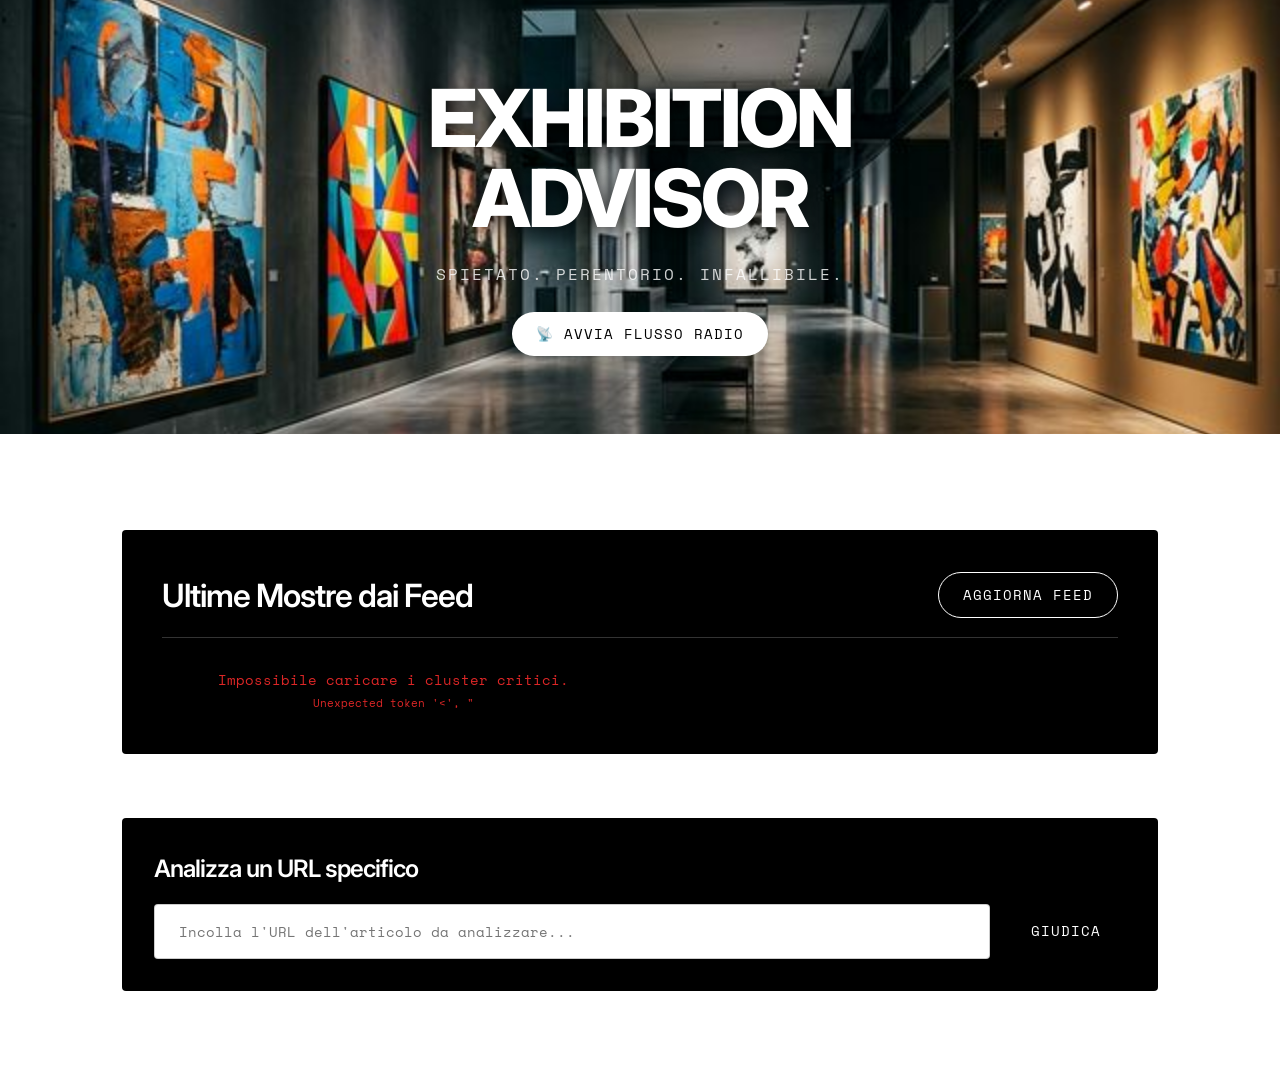
==== commit 045b3ba0: "Feature: Header dinamico che si aggiorna con le immagini dei feed delle mostre" ====
--- a/static/index.html
+++ b/static/index.html
@@ -208,6 +208,14 @@
             try {
                 const res = await fetch('/api/exhibitions');
                 const data = await res.json();
+                
+                // Aggiornamento Header Dinamico (nuova funzionalità)
+                if (data.featured_image) {
+                    const hero = document.querySelector('.hero.full-bleed');
+                    if (hero) {
+                        hero.style.backgroundImage = `url('${data.featured_image}')`;
+                    }
+                }
                 
                 exhibitionsData = (data.clusters || []).map(c => {
                     const art = (c.articles && c.articles.length > 0) ? c.articles[0] : {};
--- a/static/style.css
+++ b/static/style.css
@@ -66,6 +66,7 @@
     background-position: center;
     background-repeat: no-repeat;
     border-bottom: none;
+    transition: background-image 1s ease-in-out;
 }
 
 .hero-content {
@@ -74,6 +75,7 @@
 }
 
 .hero h1 {
+    color: #ffffff;
     font-weight: 800;
     font-size: clamp(2.5rem, 8vw, 5rem);
     line-height: 1;
@@ -83,13 +85,14 @@
 }
 
 .highlight {
-    color: var(--text-main);
+    color: #ffffff;
 }
 
 .hero p {
     font-family: 'Space Mono', monospace;
     font-size: 1rem;
-    color: var(--text-muted);
+    color: #ffffff;
+    opacity: 0.8;
     margin-top: 1.5rem;
     text-transform: uppercase;
     letter-spacing: 2px;
@@ -152,9 +155,14 @@
     transition: all 0.3s ease;
 }
 
-button:hover:not(:disabled) {
-    background: var(--accent-hover);
-    border-color: rgba(255, 255, 255, 0.4);
+.btn-primary {
+    background: #ffffff !important;
+    color: #000000 !important;
+    border: none !important;
+}
+
+.btn-primary:hover {
+    background: rgba(255, 255, 255, 0.9) !important;
 }
 
 button:disabled {
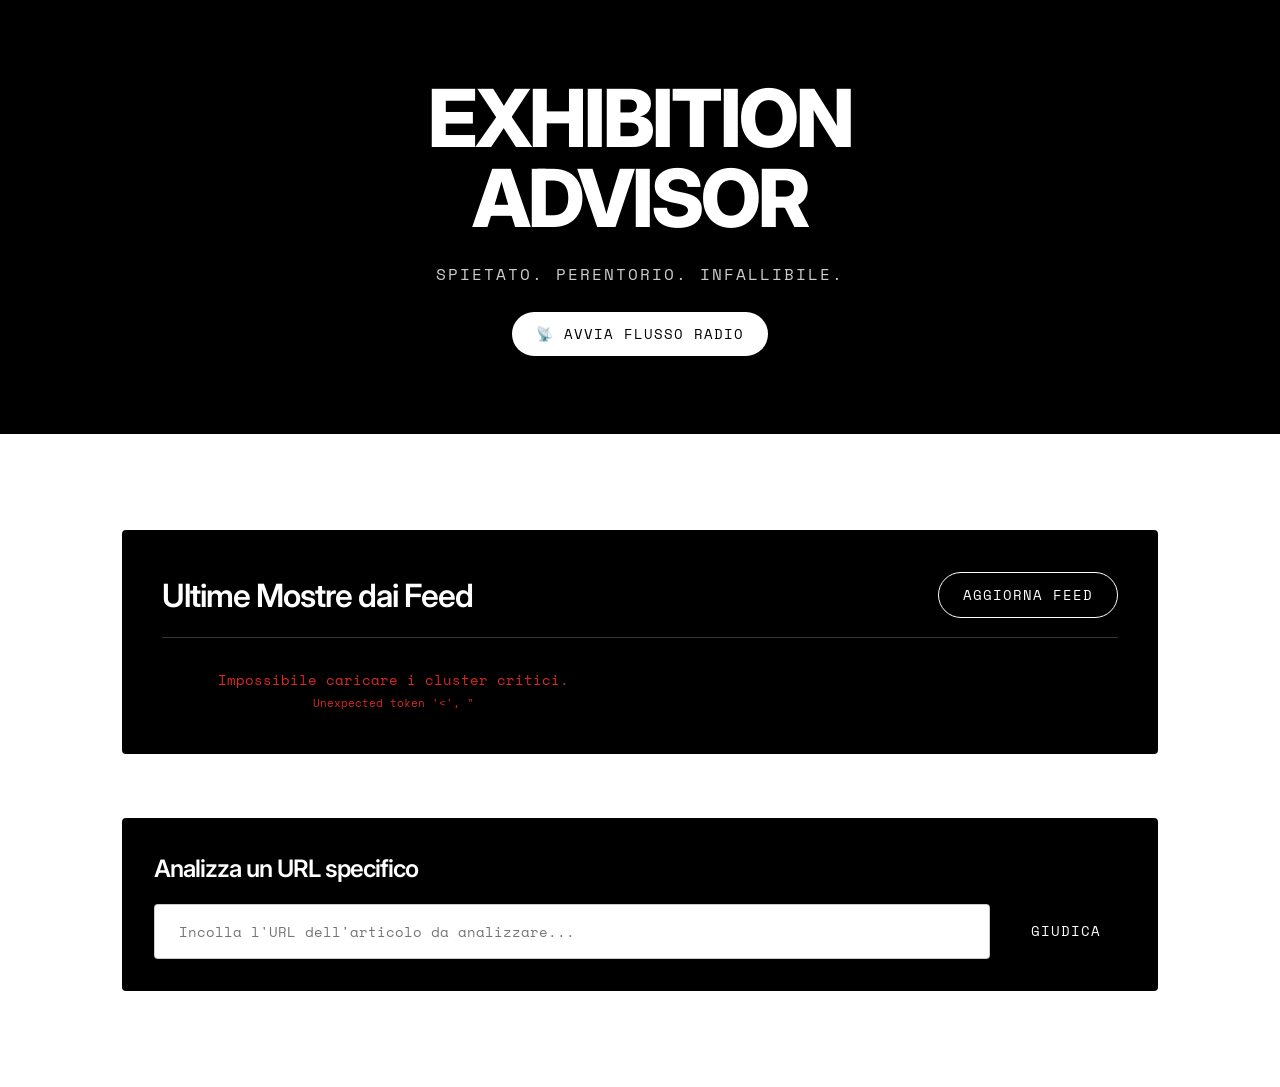
==== commit cbaf4b87: "UI: Aggiunto cache-buster (v2.0) per forzare il refresh degli stili e dell'header" ====
--- a/static/index.html
+++ b/static/index.html
@@ -5,7 +5,7 @@
     <meta name="viewport" content="width=device-width, initial-scale=1.0">
     <title>Exhibition Advisor</title>
     <link href="https://fonts.googleapis.com/css2?family=Inter:wght@300;400;600;800&family=Space+Mono:ital,wght@0,400;0,700;1,400&display=swap" rel="stylesheet">
-    <link rel="stylesheet" href="/static/style.css">
+    <link rel="stylesheet" href="/static/style.css?v=2.0">
 </head>
 <body>
     <div id="bg-layer" aria-hidden="true"></div>
@@ -13,6 +13,7 @@
     <header class="hero full-bleed">
         <div class="hero-content">
             <h1>EXHIBITION<br><span class="highlight">ADVISOR</span></h1>
+            <!-- v2.0 -->
             <p>Spietato. Perentorio. Infallibile.</p>
             <button id="autoplay-btn" onclick="toggleAutoplay()" class="btn-primary" style="margin-top: 1.5rem;">📡 Avvia Flusso Radio</button>
         </div>
@@ -213,7 +214,15 @@
                 if (data.featured_image) {
                     const hero = document.querySelector('.hero.full-bleed');
                     if (hero) {
-                        hero.style.backgroundImage = `url('${data.featured_image}')`;
+                        // Creiamo un oggetto immagine per pre-caricarla e verificare se esiste
+                        const img = new Image();
+                        img.onload = () => {
+                            hero.style.backgroundImage = `url('${data.featured_image}')`;
+                        };
+                        img.onerror = () => {
+                            console.log("Featured image failed to load, keeping default.");
+                        };
+                        img.src = data.featured_image;
                     }
                 }
                 
--- a/static/style.css
+++ b/static/style.css
@@ -61,7 +61,6 @@
     padding: 2rem;
     
     background-color: #000000;
-    background-image: url('/static/gallery_bg.png');
     background-size: cover;
     background-position: center;
     background-repeat: no-repeat;
